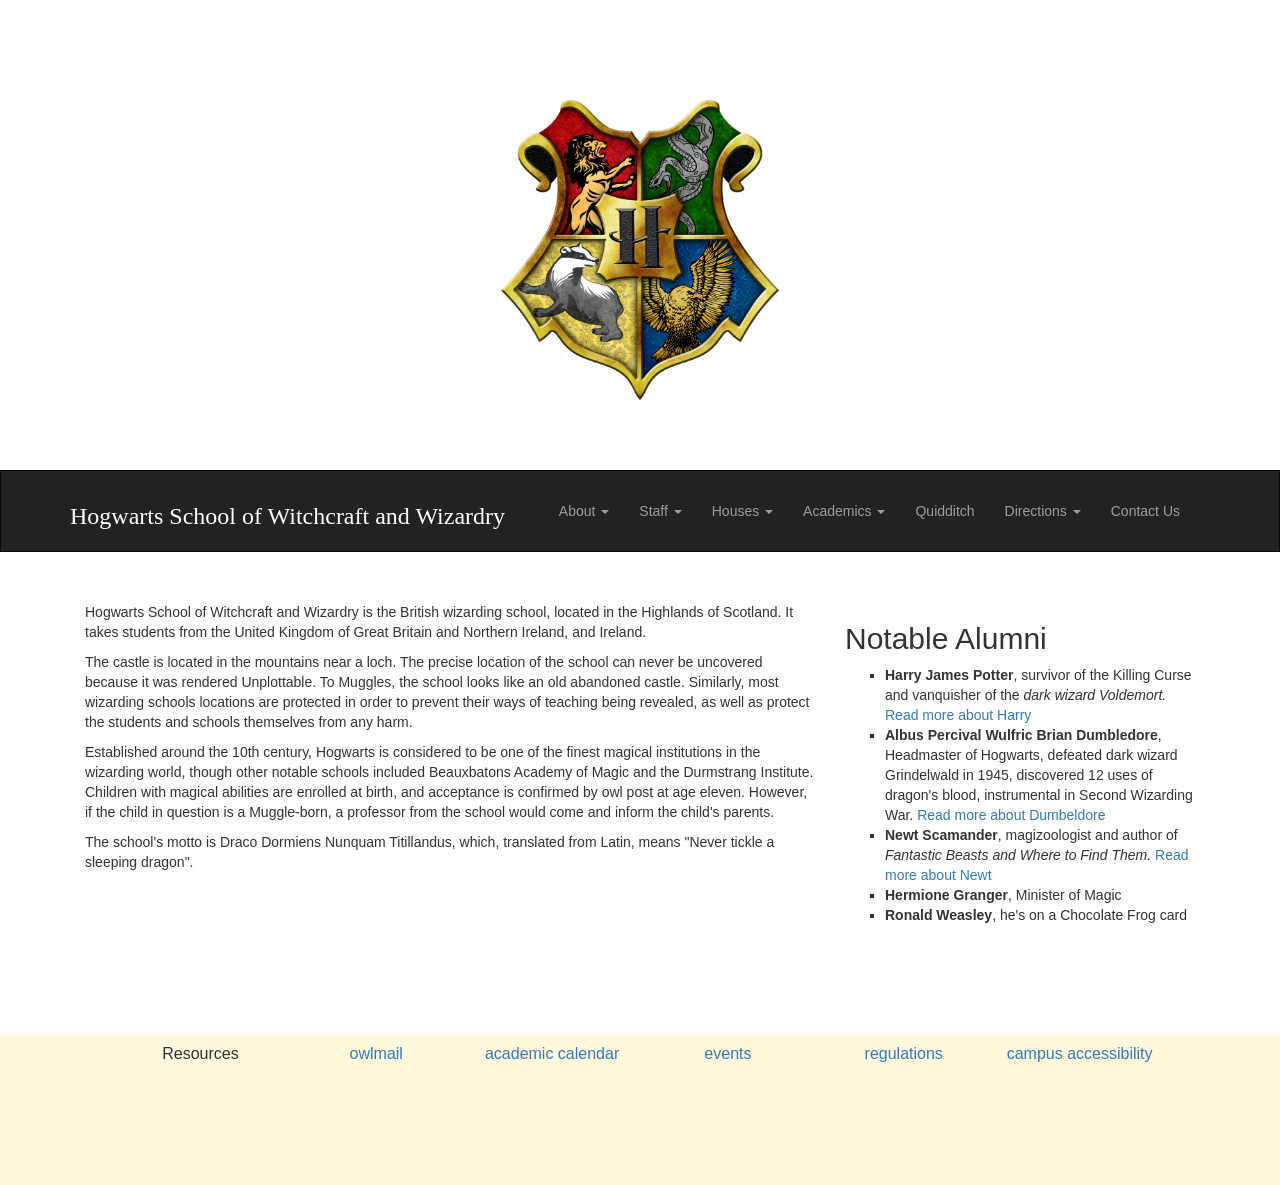
==== accessibility_challenge/index.html @ 1637466f "Update index.html" ====
<html lang="en">

	<head>
		<meta name="viewport" content="width=device-width, initial-scale=1.0">
		<title>Hogwarts School of Witchcraft and Wizardry</title>
		<link rel="shortcut icon" href="resources/hogwarts.ico" type="image/x-icon">
		<link rel="stylesheet" href="resources/bootstrap.min.css">

		<link rel="stylesheet" href="styles.css">

		<script src="resources/jquery-3.2.1.min.js"></script>
		<script src="resources/bootstrap.min.js"></script>
	</head>

	<body>
		<title>Hogwarts</title>
		<header>
			<div id="header-crest">
				<img src="resources/hogwarts.png" alt="Hogwarts Crest">
			</div>
			<a href="#page-content" id="skip-link">Skip to main content</a>
			<nav class="navbar navbar-inverse" id="main-menu">
			  <div class="container container-fluid">
			    <!-- Brand and toggle get grouped for better mobile display -->
			    <div class="navbar-header">
			      <h1 class="navbar-brand">Hogwarts School of Witchcraft and Wizardry</h1>
			      <button type="button" class="navbar-toggle collapsed" data-toggle="collapse" data-target="#bs-example-navbar-collapse-1" aria-expanded="false">
			        <span class="sr-only">Toggle navigation</span>
			        <span class="icon-bar"></span>
			        <span class="icon-bar"></span>
			        <span class="icon-bar"></span>
			      </button>

			    </div>

			    <!-- Collect the nav links, forms, and other content for toggling -->
			    <div class="collapse navbar-collapse" id="bs-example-navbar-collapse-1">
			      <ul class="nav navbar-nav navbar-right">
			        <li class="dropdown">
			          <a href="#" class="dropdown-toggle" data-toggle="dropdown" role="button" aria-haspopup="true" aria-expanded="false" aria-label="About">About <span class="caret"></span></a>
			          <ul class="dropdown-menu">
			          	<li><a href="#">History</a></li>
			            <li><a href="#">A letter from the headmistress</a></li>
			          </ul>
			        </li>

			        <li class="dropdown">
			          <a href="#" class="dropdown-toggle" data-toggle="dropdown" role="button" aria-haspopup="true" aria-expanded="false" aria-label="Staff">Staff <span class="caret"></span></a>
			          <ul class="dropdown-menu">
			          	<li><a href="#">Professors</a></li>
			            <li><a href="#">House Elves</a></li>
			            <li><a href="#">Groundskeepers</a></li>	    
			          </ul>
			        </li>	        

			        <li class="dropdown">
			          <a href="#" class="dropdown-toggle" data-toggle="dropdown" role="button" aria-haspopup="true" aria-expanded="false" aria-label="Houses">Houses <span class="caret"></span></a>
			          <ul class="dropdown-menu">
			          	<li><a href="#">Gryffindor</a></li>
			            <li><a href="#">Ravenclaw</a></li>
			            <li><a href="#">Hufflepuff</a></li>	    
			            <li><a href="#">Slytherin</a></li>	    
			          </ul>
			        </li>	        

			        <li class="dropdown">
			          <a href="#" class="dropdown-toggle" data-toggle="dropdown" role="button" aria-haspopup="true" aria-expanded="false" aria-label="Academics">Academics <span class="caret"></span></a>
			          <ul class="dropdown-menu">
						<li><a href="#">Transfiguration</a></li>
						<li><a href="#">Potions</a></li>
						<li><a href="#">Charms</a></li>
						<li><a href="#">Defense Against Dark Arts</a></li>
						<li><a href="#">Herbology</a></li>
						<li><a href="#">Astronomy</a></li>
						<li><a href="#">Divination</a></li>
						<li><a href="#">Muggle Studies</a></li>
						<li><a href="#">Arithmancy</a></li>
						<li><a href="#">Care of Magical Creatures</a></li>
						<li><a href="#">History of Magic</a></li>
						<li role="separator" class="divider"></li>
						<li><a href="#"><abbr title="Ordinary Wizarding Levels">O.W.L.s</abbr></a></li>
						<li><a href="#">N.E.W.T.s</a></li>
						<li role="separator" class="divider"></li>
						<li><a href="#">Apparition</a></li>
			          </ul>
			        </li>

			        <li><a href="#" aria-label="Quidditch">Quidditch</a></li>

			        <li class="dropdown">
			          <a href="#" class="dropdown-toggle" data-toggle="dropdown" role="button" aria-haspopup="true" aria-expanded="false" aria-label="Directions">Directions <span class="caret"></span></a>
			          <ul class="dropdown-menu">
						<li><a href="#">Hogwarts Express</a></li>
						<li><a href="#">Floo network</a></li>
						<li><a href="#">Portkeys</a></li>
						<li><a href="#">By broom</a></li>
						<li><a href="#">Apparition</a></li>
			          </ul>
			        </li>

			        <li><a href="#" aria-label="Contact Us">Contact Us</a></li>
			      </ul>
			    </div><!-- /.navbar-collapse -->
			  </div><!-- /.container-fluid -->
			</nav>
		</header>

		<div id="page-content" class="container">
			<main class="col-md-8">
				<p>Hogwarts School of Witchcraft and Wizardry is the British wizarding school, located in the Highlands of Scotland. It takes students from the United Kingdom of Great Britain and Northern Ireland, and Ireland.</p>
				<p>The castle is located in the mountains near a loch. The precise location of the school can never be uncovered because it was rendered Unplottable. To Muggles, the school looks like an old abandoned castle. Similarly, most wizarding schools locations are protected in order to prevent their ways of teaching being revealed, as well as protect the students and schools themselves from any harm.</p>
				<p>Established around the 10th century, Hogwarts is considered to be one of the finest magical institutions in the wizarding world, though other notable schools included Beauxbatons Academy of Magic and the Durmstrang Institute. Children with magical abilities are enrolled at birth, and acceptance is confirmed by owl post at age eleven. However, if the child in question is a Muggle-born, a professor from the school would come and inform the child's parents.</p>
				<p>The school's motto is <span lang="la">Draco Dormiens Nunquam Titillandus</span>, which, translated from Latin, means "Never tickle a sleeping dragon".</p>
			</main>

			<aside class="col-md-4">
				<h2>Notable Alumni</h2>
				<ul type="square">
					<li><strong>Harry James Potter</strong>, survivor of the Killing Curse and vanquisher of the <em>dark wizard Voldemort.</em> <a href="#">Read more about Harry</a></li>
					<li><strong>Albus Percival Wulfric Brian Dumbledore</strong>, Headmaster of Hogwarts, defeated dark wizard Grindelwald in 1945, discovered 12 uses of dragon's blood, instrumental in Second Wizarding War. <a href="#">Read more about Dumbeldore</a></li>
					<li><strong>Newt Scamander</strong>, magizoologist and author of <em>Fantastic Beasts and Where to Find Them.</em> <a href="#">Read more about Newt</a></li>
					<li><strong>Hermione Granger</strong>, Minister of Magic</li>
					<li><strong>Ronald Weasley</strong>, he's on a Chocolate Frog card</li>
			</aside>
		</div>



		<footer id="page-footer">
			<div class="container">

				<table border="0" align="center">
					<td class="col-md-2 col-sm-12">Resources</td>
					<td class="col-md-2 col-sm-12"><a href="#" aria-label="owl mail">owlmail</a></td>
					<td class="col-md-2 col-sm-12"><a href="#">academic calendar</a></td>
					<td class="col-md-2 col-sm-12"><a href="#">events</a></td>
					<td class="col-md-2 col-sm-12"><a href="#">regulations</a></td>
					<td class="col-md-2 col-sm-12"><a href="#">campus accessibility</a></td>
				</table>

			</div>
		</footer>
	</body>
</html>
---- accessibility_challenge/styles.css ----
#header-crest {
	text-align: center;
}
#header-crest img {
	height:300px;
	margin: 100px 0 50px 0;
}
.navbar-brand {
	font-family: 'garamond', serif;
    color: white !important;
    font-size: 24px;
    line-height: 30px;
    margin: 15px 0;
}
#main-menu {
	border-radius:unset;
}
#main-menu .navbar-nav {
	margin: 15px 0;
}
.container {
	max-width:1300px;
}
#page-footer {
	margin-top:100px;
	background:cornsilk;
	min-height:150px;
}
#page-content {
	margin-top: 50px;
}
#footer-links {
	list-style-type: none;
}
#footer-links li,
#page-footer td {
	text-align:center;
}
#page-footer .container {
	padding-top:10px;
}
#skip-link {
	color:white;
}
#skip-link:focus {
	background:blue;
}
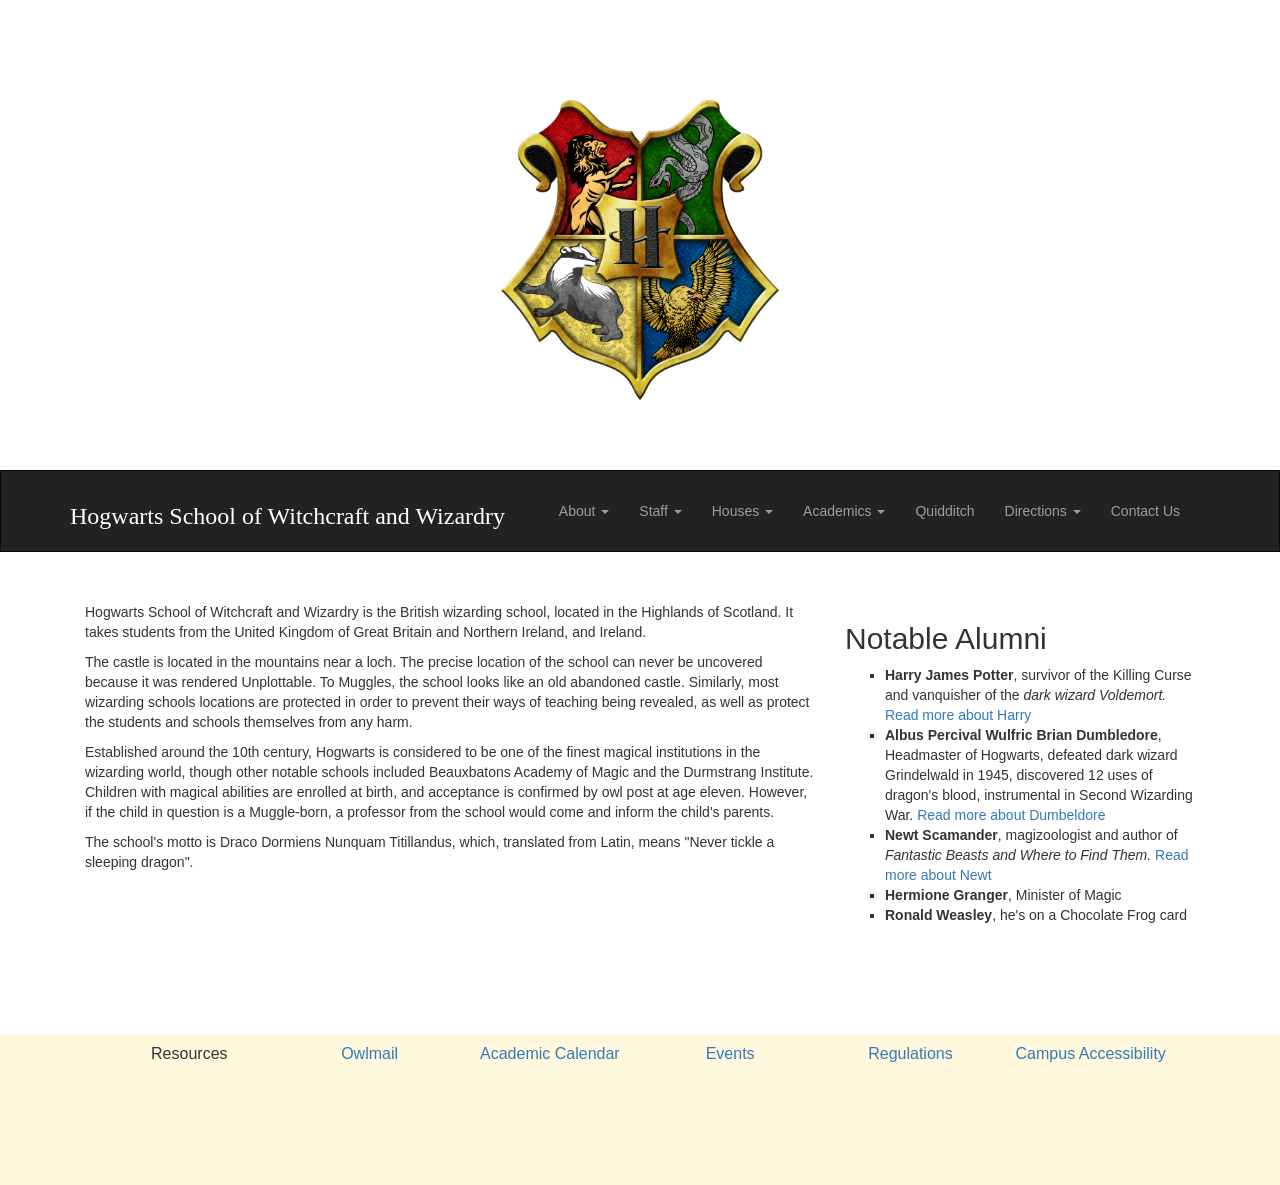
==== commit 539026d8: "Update index.html" ====
--- a/accessibility_challenge/index.html
+++ b/accessibility_challenge/index.html
@@ -121,6 +121,7 @@
 					<li><strong>Newt Scamander</strong>, magizoologist and author of <em>Fantastic Beasts and Where to Find Them.</em> <a href="#">Read more about Newt</a></li>
 					<li><strong>Hermione Granger</strong>, Minister of Magic</li>
 					<li><strong>Ronald Weasley</strong>, he's on a Chocolate Frog card</li>
+				</ul>
 			</aside>
 		</div>
 
@@ -131,11 +132,11 @@
 
 				<table border="0" align="center">
 					<td class="col-md-2 col-sm-12">Resources</td>
-					<td class="col-md-2 col-sm-12"><a href="#" aria-label="owl mail">owlmail</a></td>
-					<td class="col-md-2 col-sm-12"><a href="#">academic calendar</a></td>
-					<td class="col-md-2 col-sm-12"><a href="#">events</a></td>
-					<td class="col-md-2 col-sm-12"><a href="#">regulations</a></td>
-					<td class="col-md-2 col-sm-12"><a href="#">campus accessibility</a></td>
+					<td class="col-md-2 col-sm-12"><a href="#" aria-label="owl mail">Owlmail</a></td>
+					<td class="col-md-2 col-sm-12"><a href="#">Academic Calendar</a></td>
+					<td class="col-md-2 col-sm-12"><a href="#">Events</a></td>
+					<td class="col-md-2 col-sm-12"><a href="#">Regulations</a></td>
+					<td class="col-md-2 col-sm-12"><a href="#">Campus Accessibility</a></td>
 				</table>
 
 			</div>
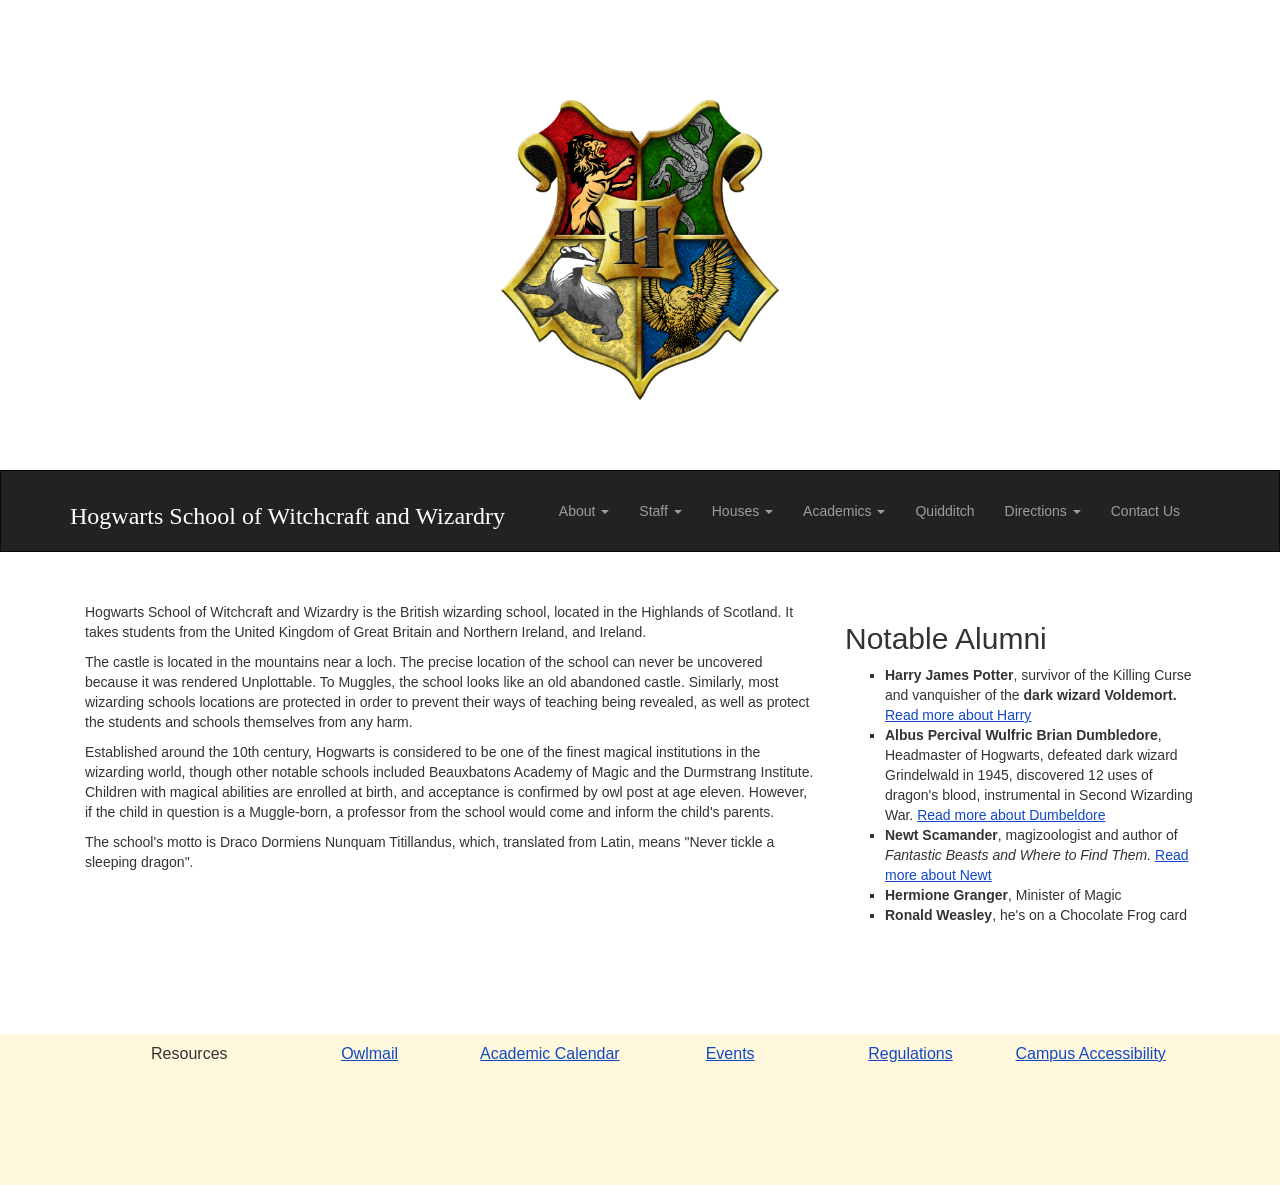
==== commit 5cd9636a: "Update index.html" ====
--- a/accessibility_challenge/index.html
+++ b/accessibility_challenge/index.html
@@ -116,7 +116,7 @@
 			<aside class="col-md-4">
 				<h2>Notable Alumni</h2>
 				<ul type="square">
-					<li><strong>Harry James Potter</strong>, survivor of the Killing Curse and vanquisher of the <em>dark wizard Voldemort.</em> <a href="#">Read more about Harry</a></li>
+					<li><strong>Harry James Potter</strong>, survivor of the Killing Curse and vanquisher of the <strong>dark wizard Voldemort.</strong> <a href="#">Read more about Harry</a></li>
 					<li><strong>Albus Percival Wulfric Brian Dumbledore</strong>, Headmaster of Hogwarts, defeated dark wizard Grindelwald in 1945, discovered 12 uses of dragon's blood, instrumental in Second Wizarding War. <a href="#">Read more about Dumbeldore</a></li>
 					<li><strong>Newt Scamander</strong>, magizoologist and author of <em>Fantastic Beasts and Where to Find Them.</em> <a href="#">Read more about Newt</a></li>
 					<li><strong>Hermione Granger</strong>, Minister of Magic</li>
--- a/accessibility_challenge/styles.css
+++ b/accessibility_challenge/styles.css
@@ -25,6 +25,7 @@
 	margin-top:100px;
 	background:cornsilk;
 	min-height:150px;
+	overflow-x:auto;
 }
 #page-content {
 	margin-top: 50px;
@@ -44,4 +45,10 @@
 }
 #skip-link:focus {
 	background:blue;
-}+	padding:5px;
+}
+#page-footer a,
+.col-md-4 a {
+	text-decoration:underline;
+	color: #1348c3;
+}
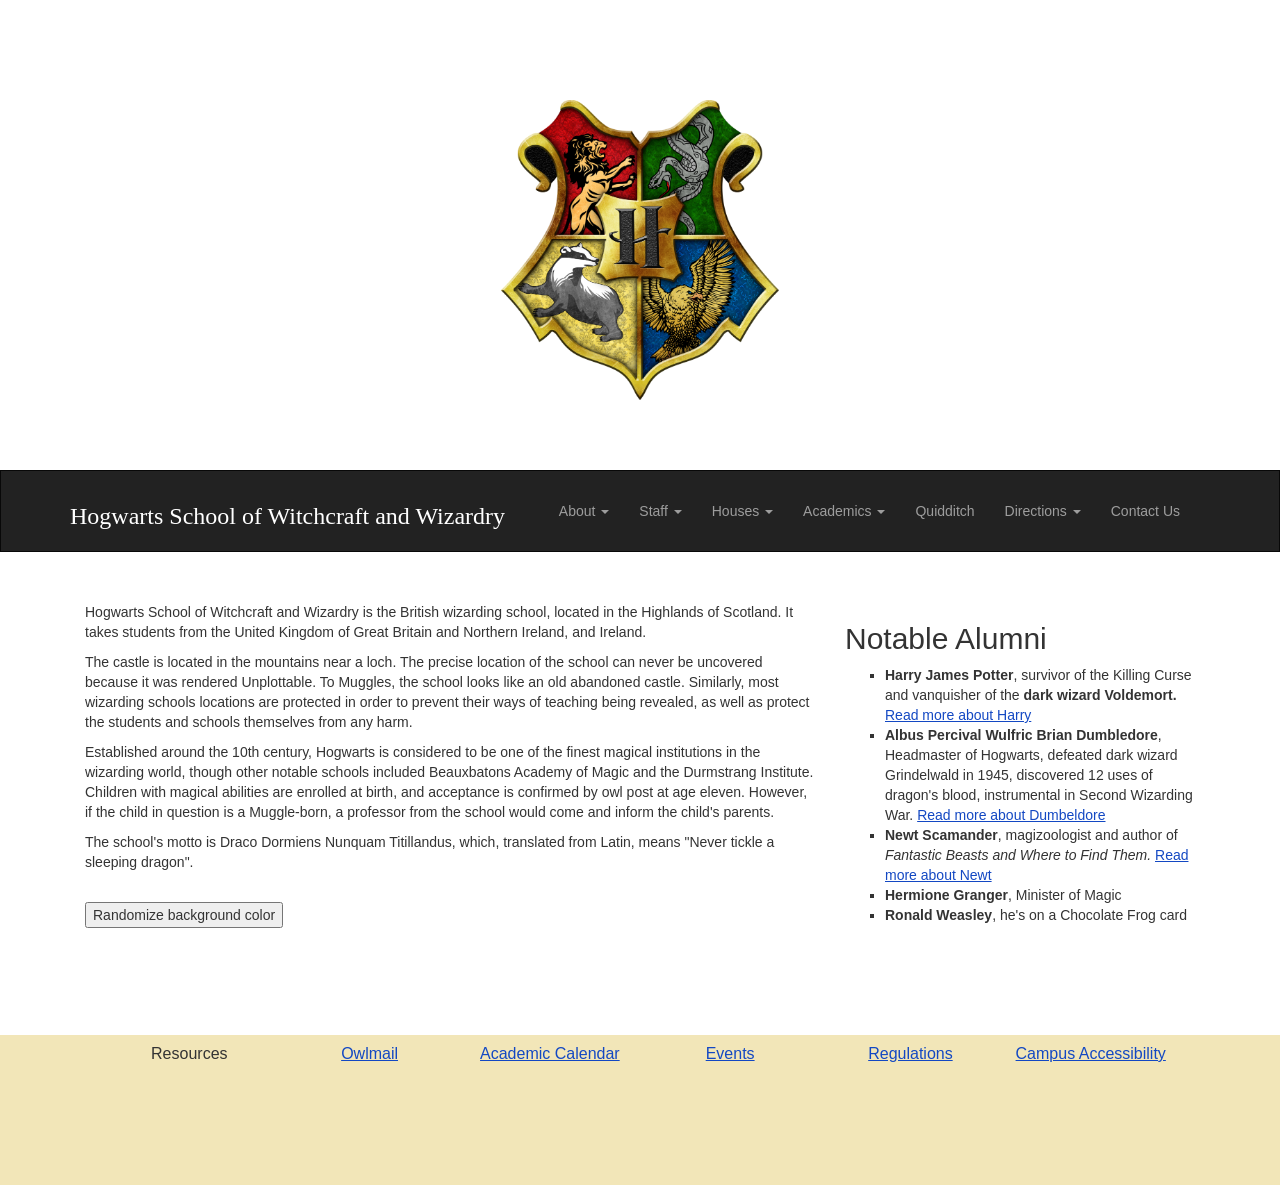
==== commit 6032c827: "Update index.html" ====
--- a/accessibility_challenge/index.html
+++ b/accessibility_challenge/index.html
@@ -78,8 +78,8 @@
 						<li><a href="#">Care of Magical Creatures</a></li>
 						<li><a href="#">History of Magic</a></li>
 						<li role="separator" class="divider"></li>
-						<li><a href="#"><abbr title="Ordinary Wizarding Levels">O.W.L.s</abbr></a></li>
-						<li><a href="#">N.E.W.T.s</a></li>
+						<li><a href="#" aria-label="Ordinary Wizarding Levels"><abbr title="Ordinary Wizarding Levels">O.W.L.s</abbr></a></li>
+						<li><a href="#" aria-label="Nastily Exhausting Wizarding Test">N.E.W.T.s</a></li>
 						<li role="separator" class="divider"></li>
 						<li><a href="#">Apparition</a></li>
 			          </ul>
@@ -111,6 +111,8 @@
 				<p>The castle is located in the mountains near a loch. The precise location of the school can never be uncovered because it was rendered Unplottable. To Muggles, the school looks like an old abandoned castle. Similarly, most wizarding schools locations are protected in order to prevent their ways of teaching being revealed, as well as protect the students and schools themselves from any harm.</p>
 				<p>Established around the 10th century, Hogwarts is considered to be one of the finest magical institutions in the wizarding world, though other notable schools included Beauxbatons Academy of Magic and the Durmstrang Institute. Children with magical abilities are enrolled at birth, and acceptance is confirmed by owl post at age eleven. However, if the child in question is a Muggle-born, a professor from the school would come and inform the child's parents.</p>
 				<p>The school's motto is <span lang="la">Draco Dormiens Nunquam Titillandus</span>, which, translated from Latin, means "Never tickle a sleeping dragon".</p>
+
+				<br><button onclick="changeColor()">Randomize background color</button>
 			</main>
 
 			<aside class="col-md-4">
@@ -142,4 +144,5 @@
 			</div>
 		</footer>
 	</body>
+	<script src="resources/background.js"></script>
 </html>
--- a/accessibility_challenge/styles.css
+++ b/accessibility_challenge/styles.css
@@ -23,7 +23,7 @@
 }
 #page-footer {
 	margin-top:100px;
-	background:cornsilk;
+	background:#F2E6B8;
 	min-height:150px;
 	overflow-x:auto;
 }
@@ -40,6 +40,11 @@
 #page-footer .container {
 	padding-top:10px;
 }
+#page-footer a,
+.col-md-4 a {
+	text-decoration:underline;
+	color: #1348c3;
+}
 #skip-link {
 	color:white;
 }
@@ -47,8 +52,3 @@
 	background:blue;
 	padding:5px;
 }
-#page-footer a,
-.col-md-4 a {
-	text-decoration:underline;
-	color: #1348c3;
-}
